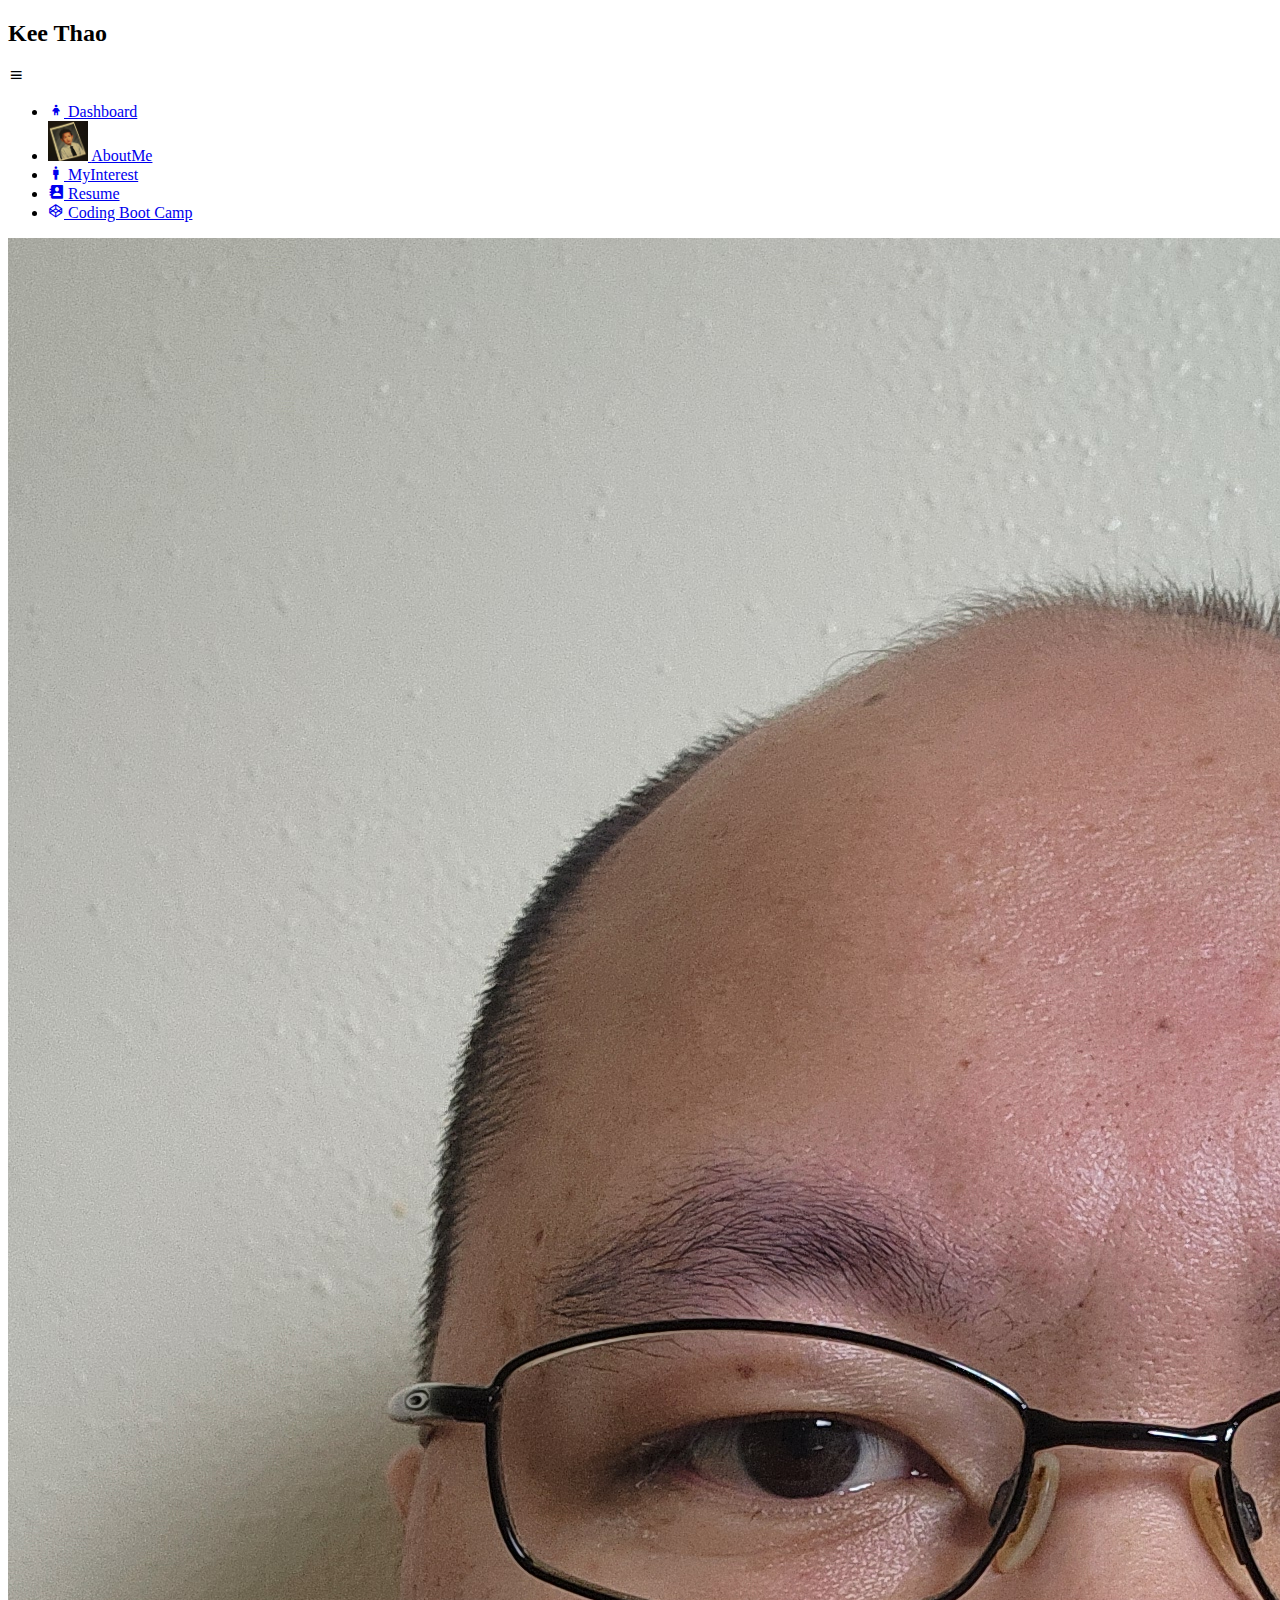
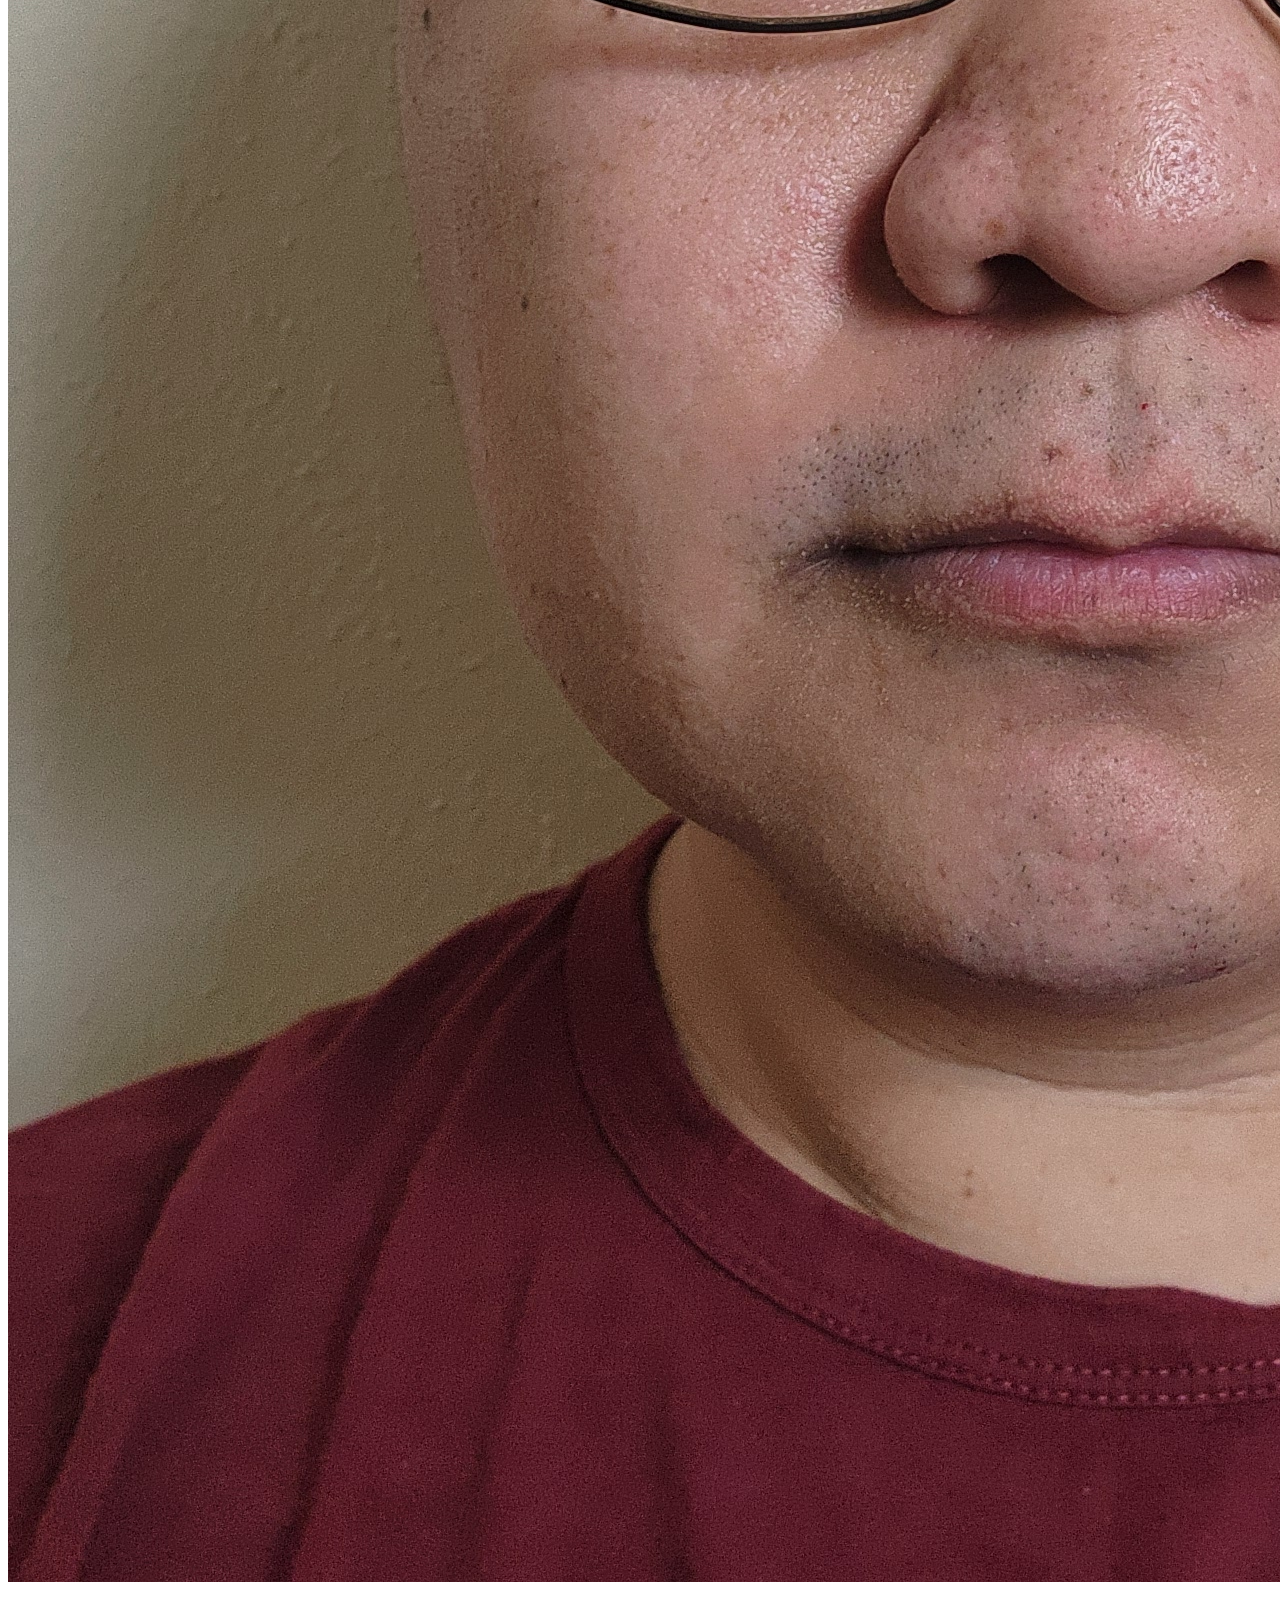
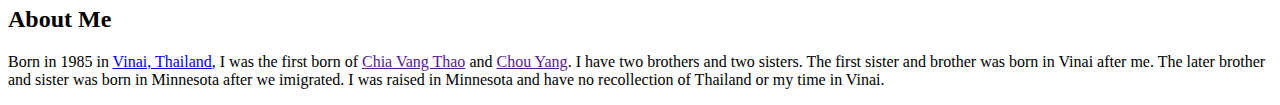
==== aboutme.html @ 3ef63795 "firstcommit" ====
<!DOCTYPE html>
<html lang="en">
<head>
    <meta charset="UTF-8">
    <meta name="viewport" content="width=device-width, initial-scale=1.0">
    <title>Kee's Portfolio</title>
    <link href='https://unpkg.com/boxicons@2.1.4/css/boxicons.min.css' rel='stylesheet'>
    <link rel="stylesheet" href="assets/aboutme.css">
   
</head>

<body>
    
    <nav class="sidebar">
        <div class="logo-menu">
            <h2 class="logo">Kee Thao</h2>
            <i class='bx bx-menu toggle-btn'></i>
            
        </div>
            
        <ul class="list">
                    <li class="list-item active">
                            <a href="index.html">
                                <i class='bx bx-child'></i>
                                <span class="link-name" style="--i:1;">Dashboard</span>
                            </a>
                    </li>
                   
                    <li class="list-item">
                            <a href="aboutme.html">
                            <img src="assets/me.jpg" alt="me" style="width: 40px"center> 
                            <span class="link-name" style="--i:2;">AboutMe</span>
                            
                        </a>
                    </li> 
                    
                    <li class="list-item">
                        <a href="interest.html">
                            <i class='bx bx-male'></i>
                            <span class="link-name" style="--i:3;">MyInterest</span>
                        </a>
                    </li> 
                    
                    <li class="list-item">
                        <a href="resume.html">
                            <i class='bx bxs-contact'></i>    
                            <span class="link-name" style="--i:4;">Resume</span>
                        </a>
                    </li>
                   
                    
                </li> 
                <li class="list-item">
                <a href="codingbootcamp.html">
                <i class='bx bxl-codepen' ></i>    
                <span class="link-name" style="--i:5;">Coding Boot Camp</span>
                </a>
                </li>
                </ul>
                </nav>
                
                
                
                
                
                
                
        </ul>
    

         
    </nav>

    <div class="hero"></div>
    <section class="content">
        <div class="mainbody">
            <img class="kee" src="assets/kee2024.jpg" alt="current_me">
            <h2>About Me</h2>
            <p>
                Born in 1985 in <a href = "https://en.wikipedia.org/wiki/Ban_Vinai_Refugee_Camp">Vinai, <a href = "https://www.google.com/maps/place/Thailand/@12.8207966,90.8135503,5z/data=!3m1!4b1!4m6!3m5!1s0x304d8df747424db1:0x9ed72c880757e802!8m2!3d15.870032!4d100.992541!16zL20vMDdmMXg?entry=ttu">Thailand</a>, I was the first born of <a href = "">Chia Vang Thao</a> and <a href = "">Chou Yang</a>. I have two brothers and two sisters. The first sister and brother was born in Vinai after me. The later brother and sister was born in Minnesota after we imigrated. I was raised in Minnesota and have no recollection of Thailand or my time in Vinai.   
            </p>
       


    <div class="main-content">
        <div class="container">
        
         </div>   
        </div> 

        
        
</body>


<script src="assets/portfoliojs.js"></script>
</html>
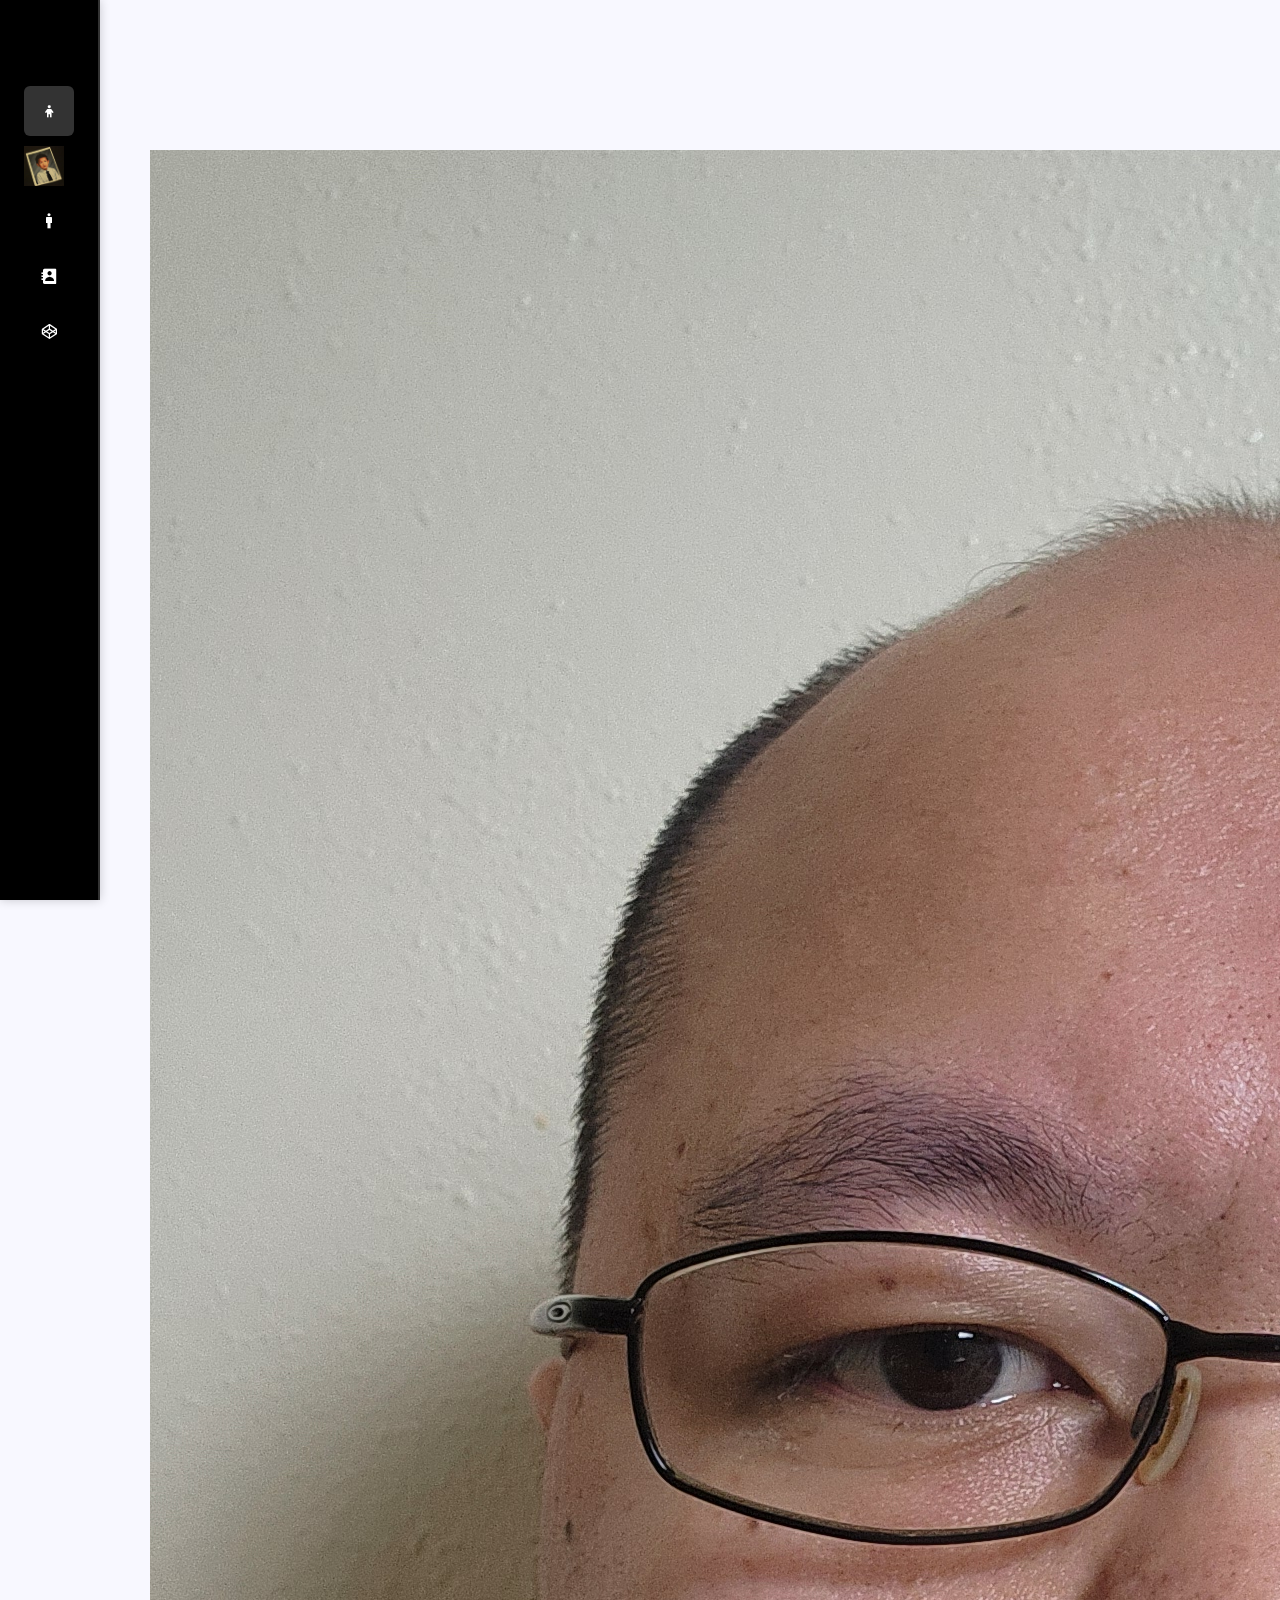
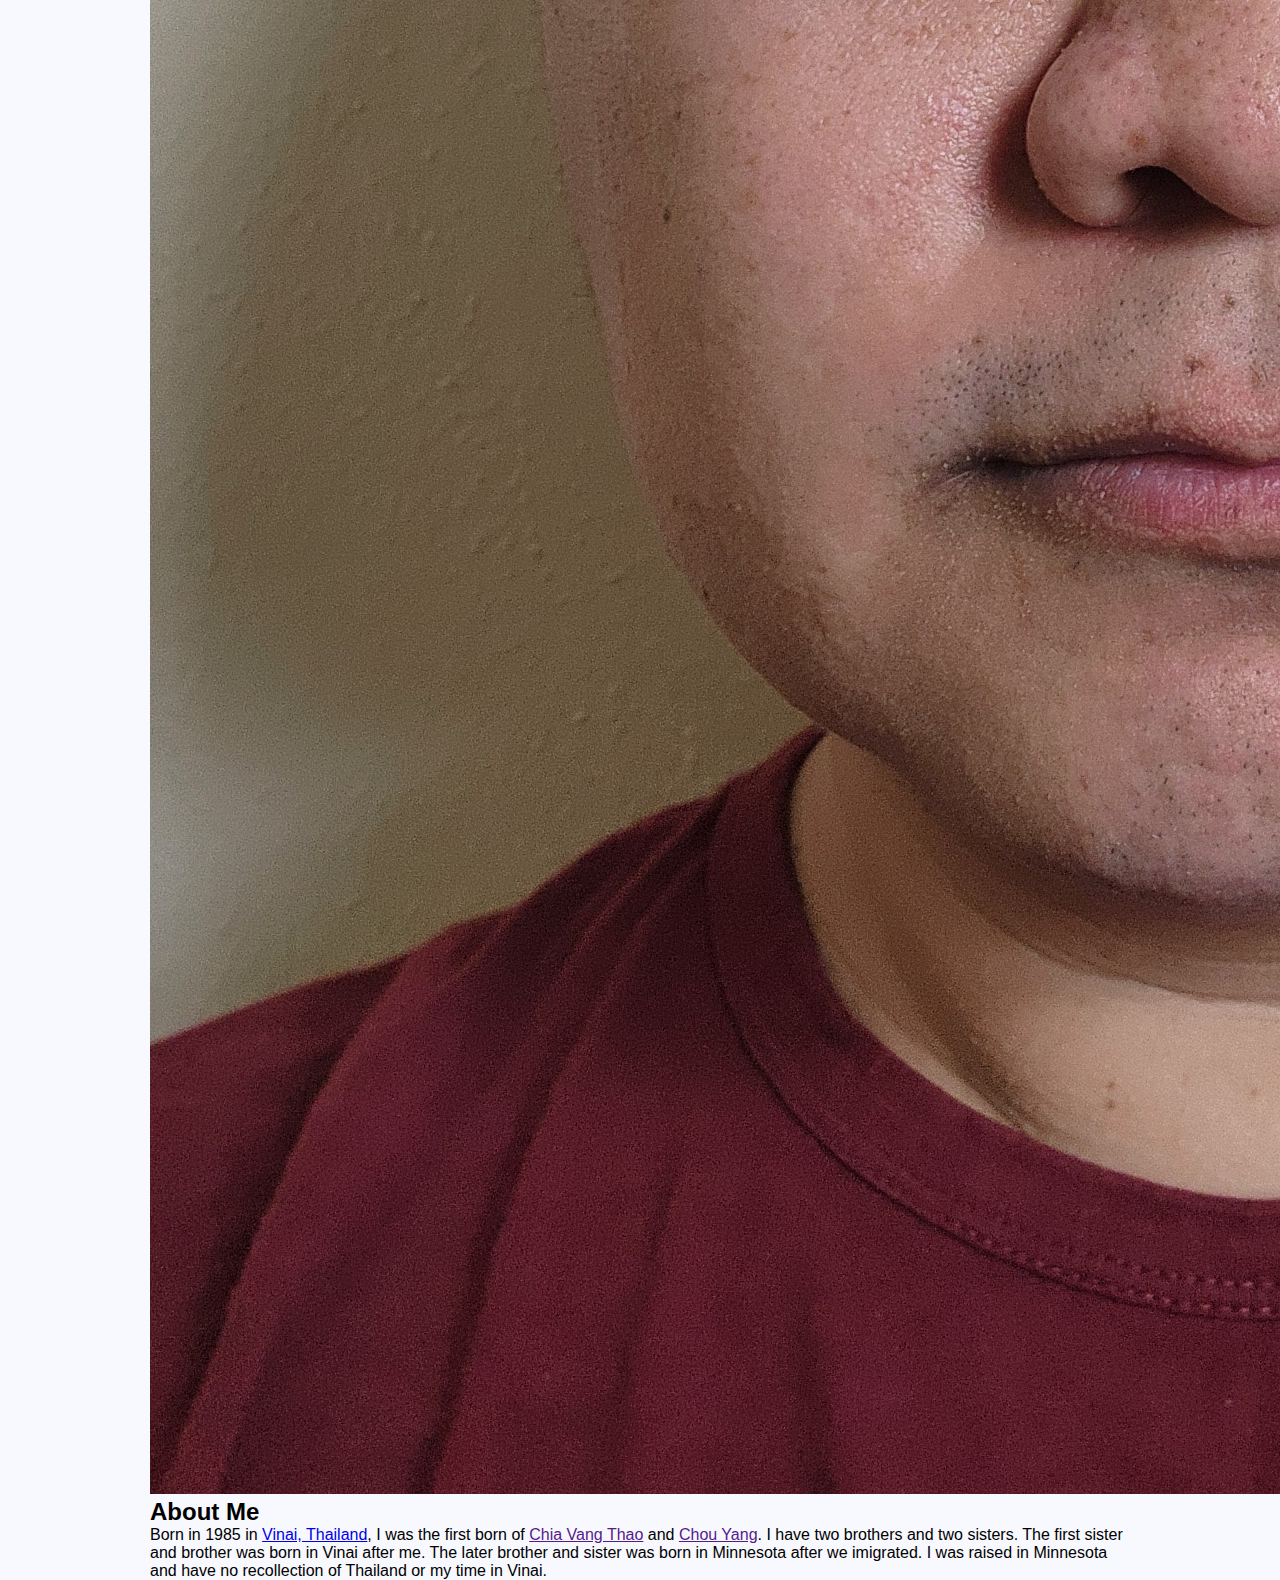
==== commit 2b09fd95: "assetupdate" ====
--- a/aboutme.html
+++ b/aboutme.html
@@ -49,27 +49,16 @@
                     </li>
                    
                     
-                </li> 
+                
                 <li class="list-item">
                 <a href="codingbootcamp.html">
                 <i class='bx bxl-codepen' ></i>    
                 <span class="link-name" style="--i:5;">Coding Boot Camp</span>
                 </a>
                 </li>
-                </ul>
+            </ul>
                 </nav>
-                
-                
-                
-                
-                
-                
-                
-        </ul>
-    
-
-         
-    </nav>
+            
 
     <div class="hero"></div>
     <section class="content">
@@ -85,8 +74,7 @@
     <div class="main-content">
         <div class="container">
         
-         </div>   
-        </div> 
+     
 
         
         
--- a/assets/aboutme.css
+++ b/assets/aboutme.css
@@ -0,0 +1,147 @@
+*{
+    margin: 0;
+    padding: 0;
+    box-sizing: border-box;
+    font-family:'Poppins', sans-serif;
+    }
+
+
+    body {
+        min-height: 100vh;
+        background-color: ghostwhite;
+        background-size: cover;
+        
+    }
+
+.sidebar {
+        position: fixed;
+        top: 0;
+        left: 0;
+        width: 100px;
+        height: 100%;
+        background: transparent;
+        backdrop-filter: blur(40px);
+        border-right: 2px solid rgb(255,255,255, .2);
+        box-shadow: 0 0 10px rgba(0, 0, 0, .2);
+        padding: 6px 14px;
+        transition: .5s;
+        background-color: black;
+        opacity: 1;
+        
+    }    
+
+.sidebar.active {
+    width: 300px;
+}
+
+.sidebar .logo-menu {
+        display: flex;
+        align-items: center;
+        width: 100%;
+        height: 70px;
+        background-color: black;
+        text-shadow: black;
+}
+
+.sidebar .logo-menu .logo {
+    font-size: 25px;
+    color: white;
+    pointer-events: none;
+    opacity: 0;
+    transition: .3s;
+
+}
+
+.sidebar.active .logo-menu .logo {
+    opacity: 1;
+    transition-delay: .2s;
+    background-color: black;
+}
+
+
+.sidebar .logo-menu .toggle-btn {
+        position: absolute;
+        left: 50%;
+        transform: translateX(-50%);
+        width: 40px;
+        height: 40px;
+        font-size: 22px;
+        color: black;
+        text-align: center;
+        line-height: 40px;
+        cursor: pointer;
+        transition: .5s;
+    }
+    
+.sidebar.active .logo-menu .toggle-btn {
+    left: 90%;
+    background-color: white;
+}
+
+
+.sidebar .list {
+    margin: 10px;
+}
+
+.list .list-item {
+    list-style: none;
+    width: 100%;
+    height: 50px;
+    margin: 5px 0;
+    line-height: 50px;
+}
+
+.list .list-item a {
+    display: flex;
+    align-items: center;
+    font-size: 18px;
+    color: white;  
+    text-decoration: none;
+    
+    border-radius: 6px;
+    white-space: nowrap;
+    transition: .5s;
+}
+
+.list .list-item.active a, 
+.list .list-item a:hover {
+    background: rgb(255,255,255, .2);
+    
+}
+
+
+
+.list .list-item a i {
+    min-width: 50px;
+    height: 50px;
+    text-align: center;
+    line-height: 50px;
+
+}
+
+.sidebar .link-name {
+    opacity: 0;
+    pointer-events: none;
+    transition: opacity .3s;
+}
+
+.sidebar.active .link-name {
+    opacity: 1;
+    pointer-events: auto;
+    transition-delay: calc(.1s * var(--i));
+}
+
+*.mainbody {
+    margin-bottom: 20px;
+    padding: 150px;
+    height: 300px;
+    font-family: 'Gill Sans', 'Gill Sans MT', Calibri, 'Trebuchet MS', sans-serif;
+    background-color: transparent;
+    color: black;
+    text-align: left;
+}
+
+.mainbody.sidebar-active {
+    margin-left: 200px;
+}
+
